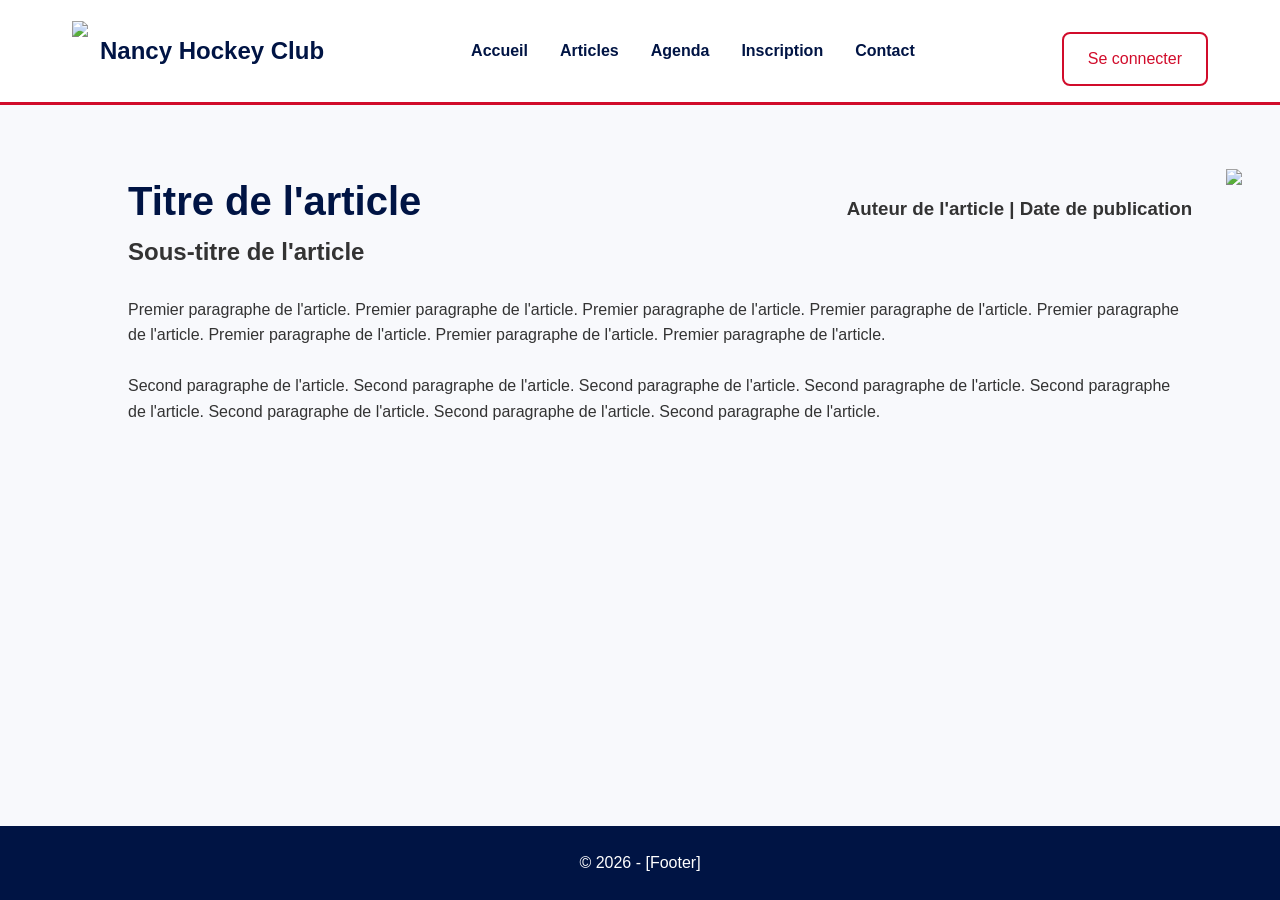
==== articles-type.html @ ec385094 "Add files via upload" ====
<!DOCTYPE html>
<html lang="fr">
<head>
    <meta charset="UTF-8">
    <meta name="viewport" content="width=device-width, initial-scale=1.0">
    <title>Nancy Hockey Club</title>

    <link rel="stylesheet" href="style.css">
    <link href="https://fonts.googleapis.com/css2?family=Inter:wght@300;400;600;700&display=swap" rel="stylesheet">
</head>

<body>

  <!-- NAVIGATION -->
  <header>
    <nav>
      <div class="logo"><img src="images/logoHockeyClub.png">Nancy Hockey Club</div>
      <ul class="nav-links">
        <li><a href="index.php">Accueil</a></li>
        <li><a href="articles.php">Articles</a></li>
        <li><a href="#">Agenda</a></li>
        <li><a href="#">Inscription</a></li>
        <li><a href="#contact">Contact</a></li>
      </ul>
        <div class="profile">
          <a class="btn-secondary" href="#">Se connecter</a>
      </div>
    </nav>
  </header>


  <!-- MAIN -->
   <main>
  <section class="article">

    <div class="article-text">
        <div class="title-author">
            <h1>Titre de l'article</h1>
            <h3>Auteur de l'article | Date de publication</h3>
        </div>
        <h2>Sous-titre de l'article</h2>
        <br>
        <p>Premier paragraphe de l'article. Premier paragraphe de l'article. Premier paragraphe de l'article. Premier paragraphe de l'article.
            Premier paragraphe de l'article. Premier paragraphe de l'article. Premier paragraphe de l'article. Premier paragraphe de l'article.
        </p>
        <br>
        <p>Second paragraphe de l'article. Second paragraphe de l'article. Second paragraphe de l'article. Second paragraphe de l'article.
            Second paragraphe de l'article. Second paragraphe de l'article. Second paragraphe de l'article. Second paragraphe de l'article.
        </p>
    </div>
        <img src="images/banièreHockey.png">

  </section>
</main>


  <footer>
    <p>© 2026 - [Footer]</p>
  </footer>

</body>
</html>
---- style.css ----
/* RESET */
* {
    margin: 0;
    padding: 0;
    box-sizing: border-box;
}

body {
    font-family: Arial, sans-serif;
    line-height: 1.6;
    background-color: #f8f9fc;
    color: #333;
    min-height: 100vh;
    display: flex;
    flex-direction: column;
}
main {
    flex: 1;
}

/* HEADER */
header {
    width: 100%;
    background-color: #ffffff;
    border-bottom: 3px solid #d10c2b;
    position: sticky;
    top: 0;
    z-index: 1000;
}

nav {
    max-width: 1200px;
    margin: auto;
    padding: 1rem 2rem;

    display: flex;
    justify-content: space-between;
    align-items: center;
}

.logo {
    display: flex;
    align-items: center;
    gap: 12px;

    font-size: 1.5rem;
    font-weight: bold;
    color: #001444;
}

.logo img {
    height: 60px;
    width: auto;
}

.nav-links {
    list-style: none;
    display: flex;
    gap: 2rem;
}

.nav-links a {
    text-decoration: none;
    color: #001444;
    font-weight: 600;
    transition: 0.3s;
}

.nav-links a:hover {
    color: #d10c2b;
}

/* HERO */
.hero {
    min-height: 85vh;

    display: flex;
    flex-direction: column;
    align-items: center;
    justify-content: center;

    padding: 4rem 2rem;
    text-align: center;

    background: linear-gradient(
        135deg,
        #ffffff 0%,
        #eef2ff 100%
    );
}

.hero-text {
    max-width: 800px;
}

.hero h1 {
    font-size: 3rem;
    color: #001444;
    margin-bottom: 1.5rem;
}

.hero h1 span {
    color: #d10c2b;
}

.hero h2 {
    font-size: 1.4rem;
    font-weight: 500;
    color: #555;
    margin-bottom: 2rem;
}

.hero p {
    font-size: 1.1rem;
    margin-bottom: 1rem;
}
/*HISTOIRE DU CLUB*/
.theclub {
    background-color: #001444;
    color: #ffffff;

    padding: 2%;
}
.segment {
    display: flex;
    flex-direction: row;
    margin: 3%;
}
.segment img {
    width: 80%;
    height: 80%;
    border: 3px solid white;
    border-radius: 10px;
}
.segment-img {
    display: flex;
    flex-direction: column;
}
#img1 {
    margin-right: 5%;
    margin-bottom: 2%;
}

#img2 {
    margin-left: 15%;
    margin-bottom: 2%;
}

#img3 {
    margin-right: 5%;
}
.theclub-text {
    margin-left: 5%;
    right: 5%;
}



/* BOUTON */
.btn-primary{
    display: inline-block;
    margin-top: 1rem;
    padding: 12px 24px;

    background-color: #d10c2b;
    color: #ffffff;

    text-decoration: none;
    border: solid 2px #d10c2b ;
    border-radius: 8px;

    transition: 0.3s;
}

.btn-primary:hover {
    background-color: #ffffff;
    color: #d10c2b;
}

.btn-secondary{
    display: inline-block;
    margin-top: 1rem;
    padding: 12px 24px;

    background-color: #ffffff;
    color: #d10c2b;

    text-decoration: none;
    border: solid 2px #d10c2b ;
    border-radius: 8px;

    transition: 0.3s;
}

.btn-secondary:hover {
    background-color: #d10c2b;
    color: #ffffff;
}
/* ARTICLE PREVIEW */
.article-preview {
    border: 2px solid #001444;
    border-radius: 10px;
    text-align: left;
    max-width: 80%;
    padding: 5%;
    margin-bottom: 5%;
    display: flex;
    flex-direction: row;


    transition: box-shadow 0.3s ease;
    transition:  0.3s ease;
}
.article-preview:hover{
    box-shadow: 10px 10px 20px#d10c2b;
    transform: scale(1.02);
}
.article-preview h2 {
    font-size: 2.5em;
    color: #001444;
    margin-bottom: 0;
}
.article-preview h3 {
    font-size: 1.25em;
    margin-bottom: 1rem;
}
.article-preview img {
    width: 40%;
    border: 2px solid #001444;
    border-radius: 3px;
}
/* ARTICLE*/
.article {
    padding-top: 5%;
    padding-left: 10%;
    padding-right: 3%;
    text-align: left;
    display: flex;
    flex-direction: row;
}
.article h1{
    color: #001444;
    font-size: 2.5em;
}
.title-author {
        display: flex;
    justify-content: space-between;
    align-items: baseline;
    width: 100%;
}
.article-text {
    margin-right: 3%;
}
.title-author {
    display: flex;
    flex-direction: row;
}


/* FOOTER */
footer {
    background-color: #001444;
    color: white;
    text-align: center;
    padding: 1.5rem;
}
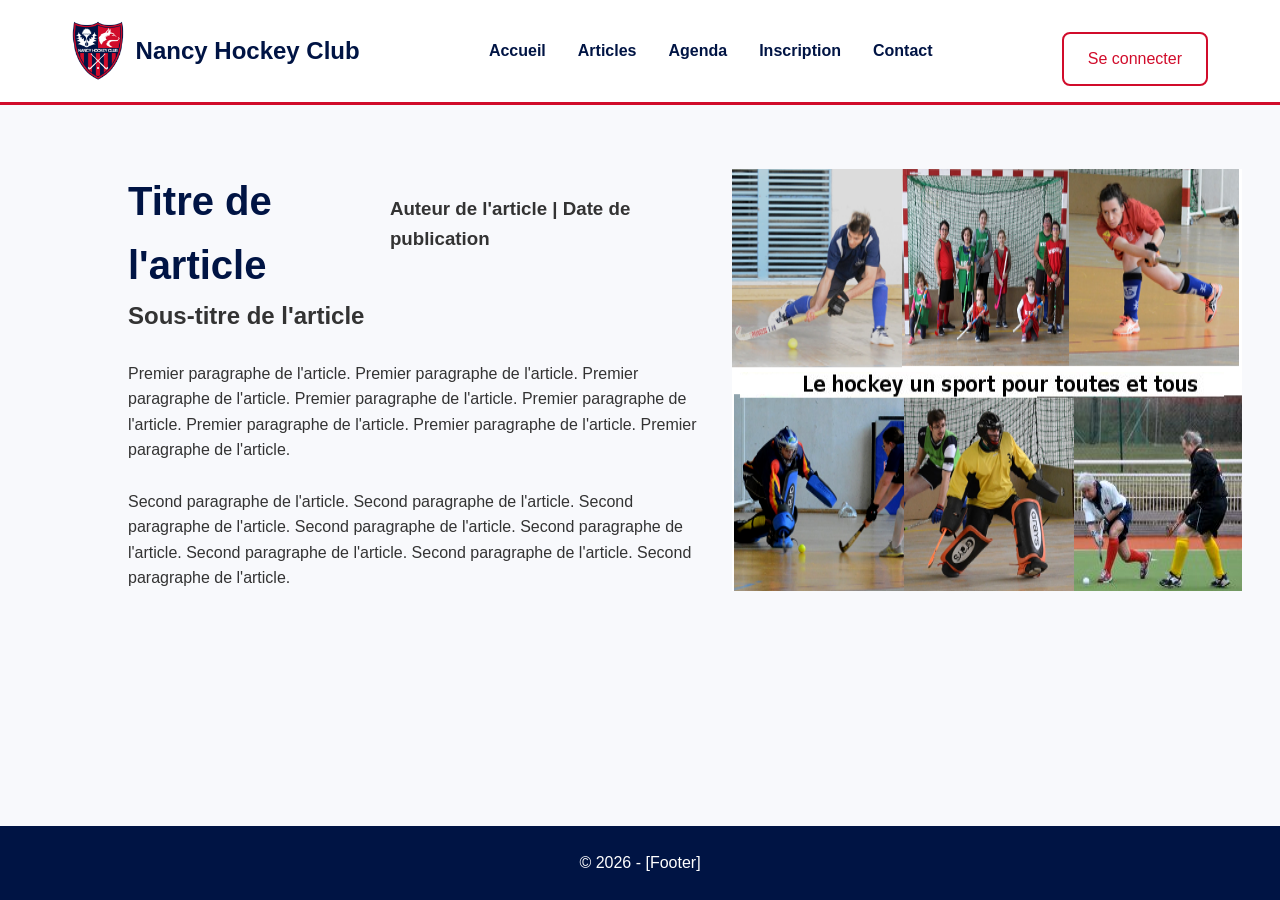
==== commit 8d80bb48: "Update articles-type.html" ====
--- a/articles-type.html
+++ b/articles-type.html
@@ -16,8 +16,8 @@
     <nav>
       <div class="logo"><img src="images/logoHockeyClub.png">Nancy Hockey Club</div>
       <ul class="nav-links">
-        <li><a href="index.php">Accueil</a></li>
-        <li><a href="articles.php">Articles</a></li>
+        <li><a href="index.html">Accueil</a></li>
+        <li><a href="articles.html">Articles</a></li>
         <li><a href="#">Agenda</a></li>
         <li><a href="#">Inscription</a></li>
         <li><a href="#contact">Contact</a></li>
@@ -59,4 +59,4 @@
   </footer>
 
 </body>
-</html>+</html>
